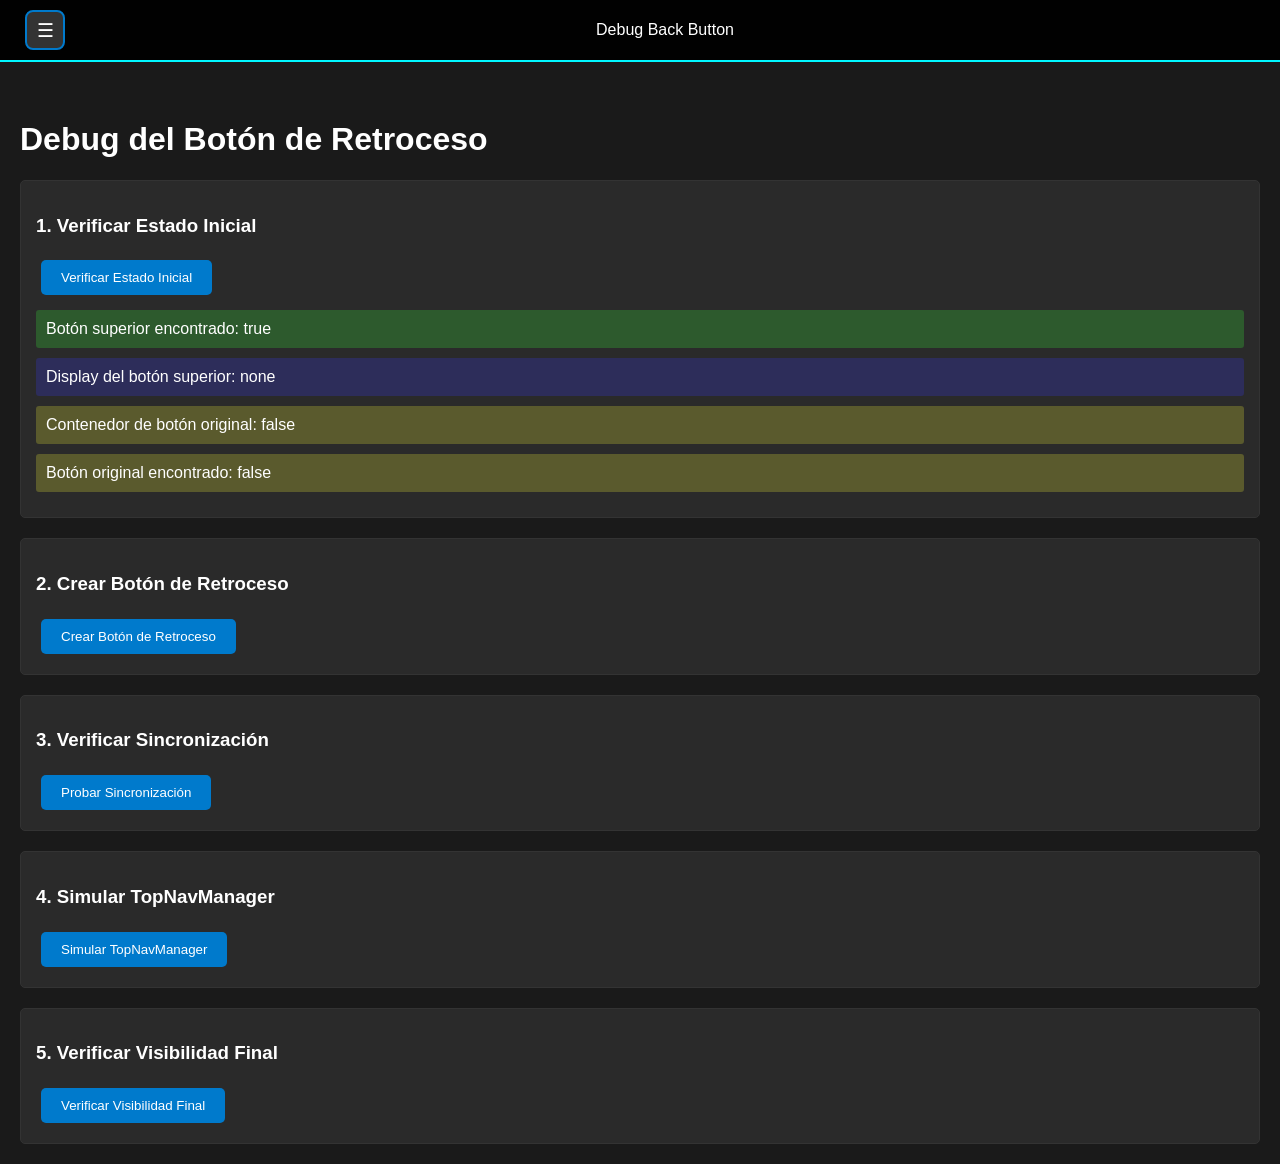
==== debug-back-button.html @ 1558d89f "feat: Implementar botón de retroceso natural sin forzado de visibilidad - Corregir detección de visi" ====
<!DOCTYPE html>
<html lang="es">
<head>
    <meta charset="UTF-8">
    <meta name="viewport" content="width=device-width, initial-scale=1.0">
    <title>Debug Back Button</title>
    <style>
        body {
            font-family: Arial, sans-serif;
            margin: 20px;
            background: #1a1a1a;
            color: white;
        }
        .debug-section {
            margin: 20px 0;
            padding: 15px;
            border: 1px solid #333;
            border-radius: 5px;
            background: #2a2a2a;
        }
        .debug-button {
            background: #007acc;
            color: white;
            border: none;
            padding: 10px 20px;
            margin: 5px;
            border-radius: 5px;
            cursor: pointer;
        }
        .debug-button:hover {
            background: #005a9e;
        }
        .status {
            margin: 10px 0;
            padding: 10px;
            border-radius: 3px;
        }
        .success { background: #2d5a2d; }
        .error { background: #5a2d2d; }
        .warning { background: #5a5a2d; }
        .info { background: #2d2d5a; }
        
        /* Simular estilos de la barra superior */
        #top-nav {
            position: fixed;
            top: 0;
            left: 0;
            right: 0;
            height: 60px;
            background: rgba(0, 0, 0, 0.95);
            border-bottom: 2px solid #00f7ff;
            display: flex;
            align-items: center;
            justify-content: space-between;
            padding: 0 20px;
            z-index: 1000;
        }
        
        .top-nav-btn {
            background: #333;
            border: 2px solid #007acc;
            color: white;
            font-size: 1.2rem;
            width: 40px;
            height: 40px;
            border-radius: 8px;
            cursor: pointer;
            display: flex;
            align-items: center;
            justify-content: center;
            margin: 0 5px;
        }
        
        .back-button-container {
            margin: 20px 0;
        }
        
        .back-button {
            background: #007acc;
            color: white;
            border: none;
            padding: 10px 20px;
            border-radius: 5px;
            cursor: pointer;
            font-size: 1.2rem;
        }
        
        body {
            padding-top: 80px;
        }
    </style>
</head>
<body>
    <!-- Simular barra superior -->
    <nav id="top-nav">
        <div class="nav-left">
            <button id="top-hamburger-btn" class="top-nav-btn">☰</button>
            <button id="top-back-btn" class="top-nav-btn" style="display: none;">←</button>
        </div>
        <div class="nav-center">
            <span id="nav-title">Debug Back Button</span>
        </div>
        <div class="nav-right">
            <button id="top-view-toggle-btn" class="top-nav-btn" style="display: none;">🔲</button>
        </div>
    </nav>

    <h1>Debug del Botón de Retroceso</h1>
    
    <div class="debug-section">
        <h3>1. Verificar Estado Inicial</h3>
        <button class="debug-button" onclick="checkInitialState()">Verificar Estado Inicial</button>
        <div id="initial-status"></div>
    </div>
    
    <div class="debug-section">
        <h3>2. Crear Botón de Retroceso</h3>
        <button class="debug-button" onclick="createBackButton()">Crear Botón de Retroceso</button>
        <div id="create-status"></div>
        <div id="back-button-container"></div>
    </div>
    
    <div class="debug-section">
        <h3>3. Verificar Sincronización</h3>
        <button class="debug-button" onclick="testSyncronization()">Probar Sincronización</button>
        <div id="sync-status"></div>
    </div>
    
    <div class="debug-section">
        <h3>4. Simular TopNavManager</h3>
        <button class="debug-button" onclick="simulateTopNavManager()">Simular TopNavManager</button>
        <div id="topnav-status"></div>
    </div>
    
    <div class="debug-section">
        <h3>5. Verificar Visibilidad Final</h3>
        <button class="debug-button" onclick="checkFinalVisibility()">Verificar Visibilidad Final</button>
        <div id="final-status"></div>
    </div>

    <script>
        function log(message, type = 'info', containerId) {
            const container = document.getElementById(containerId);
            if (container) {
                const div = document.createElement('div');
                div.className = `status ${type}`;
                div.textContent = message;
                container.appendChild(div);
            }
            console.log(`[${type.toUpperCase()}] ${message}`);
        }
        
        function checkInitialState() {
            const container = document.getElementById('initial-status');
            container.innerHTML = '';
            
            const topBackBtn = document.getElementById('top-back-btn');
            const backButtonContainer = document.querySelector('.back-button-container');
            const backButton = document.querySelector('.back-button');
            
            log(`Botón superior encontrado: ${!!topBackBtn}`, topBackBtn ? 'success' : 'error', 'initial-status');
            log(`Display del botón superior: ${topBackBtn ? topBackBtn.style.display : 'N/A'}`, 'info', 'initial-status');
            log(`Contenedor de botón original: ${!!backButtonContainer}`, backButtonContainer ? 'success' : 'warning', 'initial-status');
            log(`Botón original encontrado: ${!!backButton}`, backButton ? 'success' : 'warning', 'initial-status');
        }
        
        function createBackButton() {
            const container = document.getElementById('create-status');
            container.innerHTML = '';
            
            // Simular la creación del botón como en renderLicorSubcategory
            const targetContainer = document.getElementById('back-button-container');
            targetContainer.innerHTML = '';
            
            const backButtonContainer = document.createElement('div');
            backButtonContainer.className = 'back-button-container';
            
            const backButton = document.createElement('button');
            backButton.className = 'back-button';
            backButton.innerHTML = '←';
            backButton.title = 'Volver a Licores';
            
            backButtonContainer.appendChild(backButton);
            targetContainer.appendChild(backButtonContainer);
            
            log('Botón de retroceso creado exitosamente', 'success', 'create-status');
            log(`Clases del contenedor: ${backButtonContainer.className}`, 'info', 'create-status');
            log(`Clases del botón: ${backButton.className}`, 'info', 'create-status');
            log(`Botón visible: ${backButton.offsetParent !== null}`, backButton.offsetParent !== null ? 'success' : 'error', 'create-status');
            log(`Display computado: ${getComputedStyle(backButton).display}`, 'info', 'create-status');
        }
        
        function testSyncronization() {
            const container = document.getElementById('sync-status');
            container.innerHTML = '';
            
            // Simular la función syncBackButtonVisibility
            const backButton = document.querySelector('.back-button-container .back-button');
            const topBackBtn = document.getElementById('top-back-btn');
            
            if (!backButton) {
                log('No se encontró botón original para sincronizar', 'error', 'sync-status');
                return;
            }
            
            const isVisible = backButton.offsetParent !== null && 
                             getComputedStyle(backButton).display !== 'none';
            
            log(`Botón original visible: ${isVisible}`, isVisible ? 'success' : 'error', 'sync-status');
            log(`offsetParent: ${backButton.offsetParent !== null}`, 'info', 'sync-status');
            log(`display !== 'none': ${getComputedStyle(backButton).display !== 'none'}`, 'info', 'sync-status');
            
            if (topBackBtn) {
                topBackBtn.style.display = isVisible ? 'flex' : 'none';
                log(`Botón superior actualizado a: ${topBackBtn.style.display}`, 'success', 'sync-status');
            } else {
                log('No se encontró botón superior para actualizar', 'error', 'sync-status');
            }
        }
        
        function simulateTopNavManager() {
            const container = document.getElementById('topnav-status');
            container.innerHTML = '';
            
            // Simular TopNavManager
            const topNavManager = {
                topButtons: {
                    back: document.getElementById('top-back-btn')
                },
                originalButtons: {
                    back: document.querySelector('.back-button-container .back-button')
                },
                
                findButtons() {
                    this.originalButtons.back = document.querySelector('.back-button-container .back-button, .back-button, #back-btn');
                    log(`findButtons - Botón encontrado: ${!!this.originalButtons.back}`, this.originalButtons.back ? 'success' : 'error', 'topnav-status');
                },
                
                syncBackButtonVisibility() {
                    const backButton = this.originalButtons.back;
                    let isVisible = false;
                    
                    if (backButton) {
                        isVisible = backButton.offsetParent !== null && 
                                   getComputedStyle(backButton).display !== 'none';
                    }
                    
                    log(`syncBackButtonVisibility - Visible: ${isVisible}`, isVisible ? 'success' : 'warning', 'topnav-status');
                    
                    if (this.topButtons.back) {
                        this.topButtons.back.style.display = isVisible ? 'flex' : 'none';
                        log(`Botón superior actualizado: ${this.topButtons.back.style.display}`, 'success', 'topnav-status');
                    }
                },
                
                forceSync() {
                    this.findButtons();
                    this.syncBackButtonVisibility();
                    log('forceSync ejecutado', 'success', 'topnav-status');
                }
            };
            
            // Ejecutar sincronización
            topNavManager.forceSync();
        }
        
        function checkFinalVisibility() {
            const container = document.getElementById('final-status');
            container.innerHTML = '';
            
            const topBackBtn = document.getElementById('top-back-btn');
            const backButton = document.querySelector('.back-button');
            
            log(`=== ESTADO FINAL ===`, 'info', 'final-status');
            log(`Botón original existe: ${!!backButton}`, backButton ? 'success' : 'error', 'final-status');
            log(`Botón superior existe: ${!!topBackBtn}`, topBackBtn ? 'success' : 'error', 'final-status');
            
            if (backButton) {
                log(`Botón original visible: ${backButton.offsetParent !== null}`, 'info', 'final-status');
                log(`Display original: ${getComputedStyle(backButton).display}`, 'info', 'final-status');
            }
            
            if (topBackBtn) {
                log(`Display superior: ${topBackBtn.style.display}`, 'info', 'final-status');
                log(`Botón superior visible: ${topBackBtn.style.display !== 'none'}`, topBackBtn.style.display !== 'none' ? 'success' : 'error', 'final-status');
            }
        }
        
        // Ejecutar verificación inicial al cargar
        window.addEventListener('load', () => {
            checkInitialState();
        });
    </script>
</body>
</html>
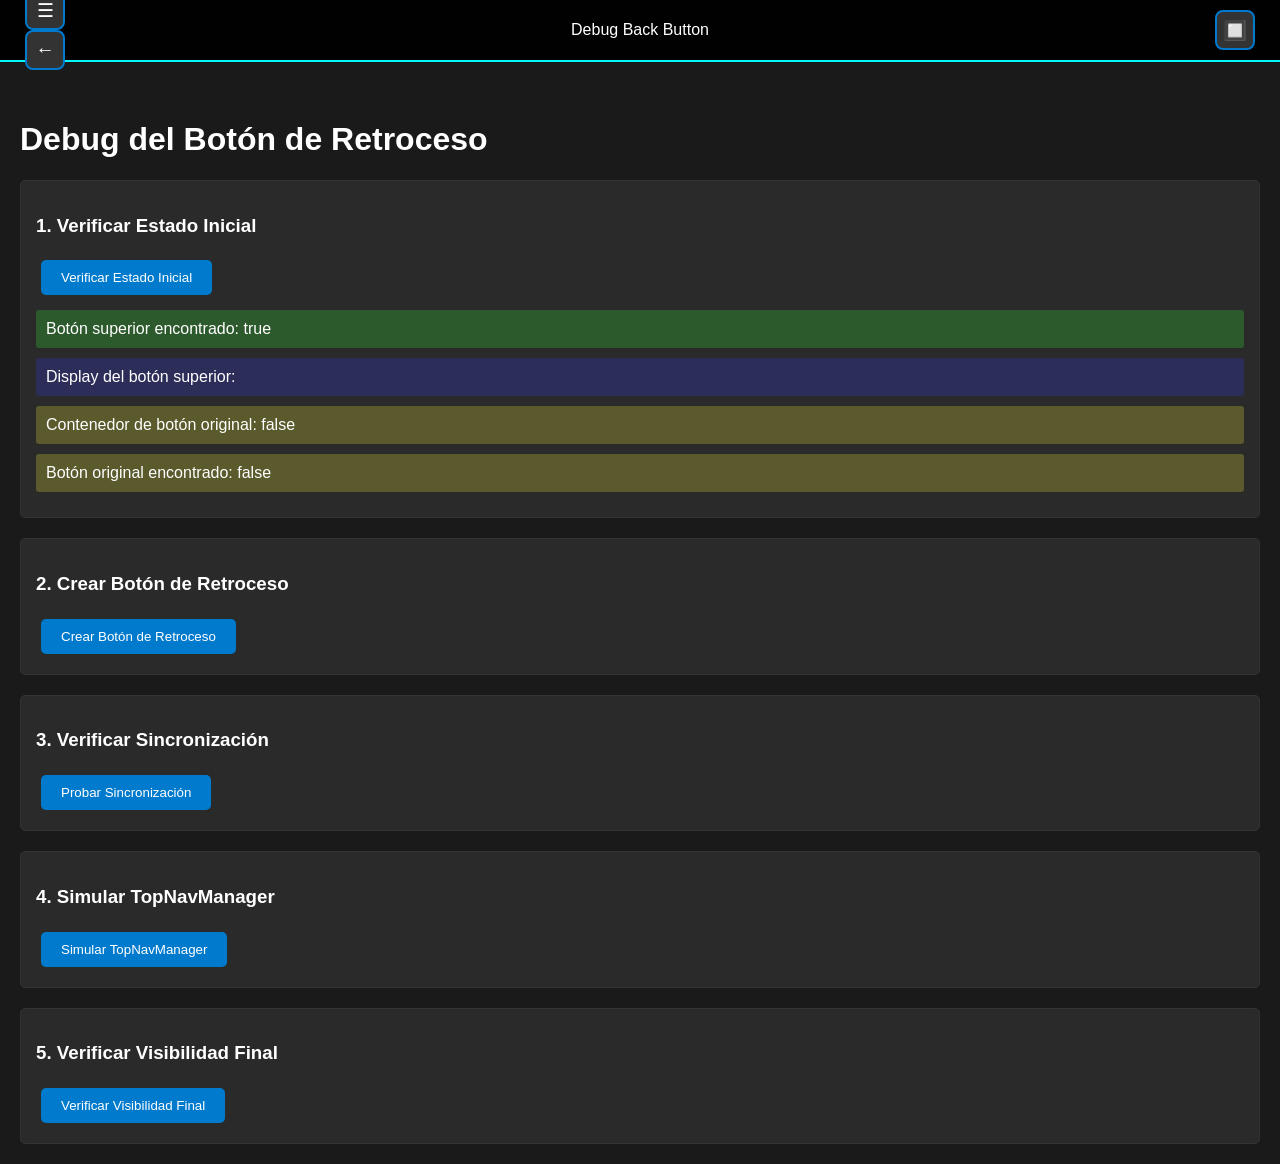
==== commit c362d7c3: "feat: Eliminar estilos inline y corregir orden de carga de scripts" ====
--- a/debug-back-button.html
+++ b/debug-back-button.html
@@ -95,13 +95,13 @@
     <nav id="top-nav">
         <div class="nav-left">
             <button id="top-hamburger-btn" class="top-nav-btn">☰</button>
-            <button id="top-back-btn" class="top-nav-btn" style="display: none;">←</button>
+            <button id="top-back-btn" class="top-nav-btn top-nav-btn--hidden">←</button>
         </div>
         <div class="nav-center">
             <span id="nav-title">Debug Back Button</span>
         </div>
         <div class="nav-right">
-            <button id="top-view-toggle-btn" class="top-nav-btn" style="display: none;">🔲</button>
+            <button id="top-view-toggle-btn" class="top-nav-btn top-nav-btn--hidden">🔲</button>
         </div>
     </nav>
 
